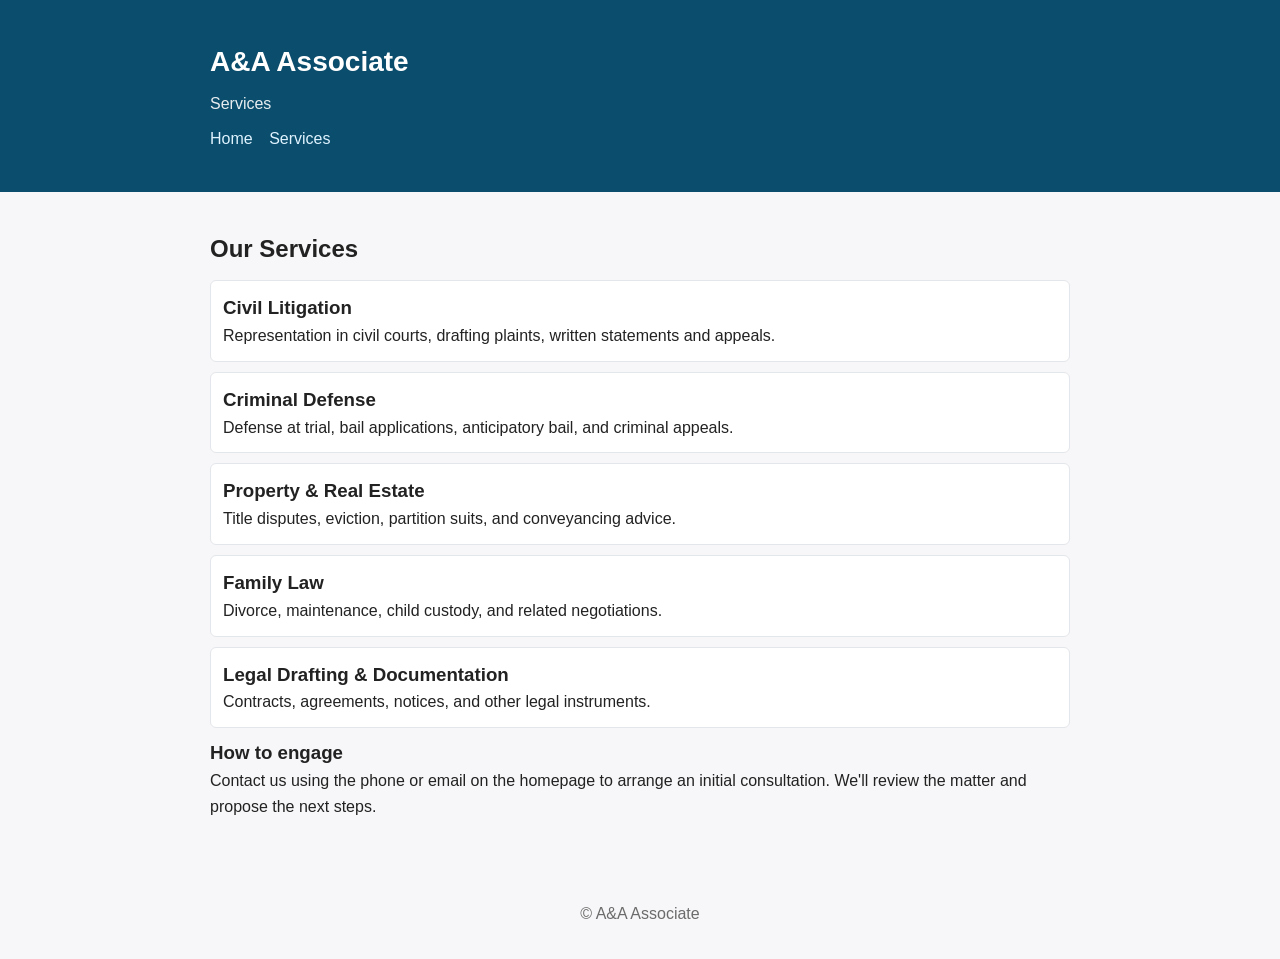
==== services.html @ 0ae59a44 "Initial commit: A&A Associate website" ====
<!doctype html>
<html lang="en">
<head>
  <meta charset="utf-8" />
  <meta name="viewport" content="width=device-width,initial-scale=1" />
  <title>Services — A&A Associate</title>
  <link rel="stylesheet" href="css/style.css">
</head>
<body>
  <header class="site-header">
    <div class="container">
      <h1>A&amp;A Associate</h1>
      <p class="tagline">Services</p>
      <nav>
        <a href="index.html">Home</a>
        <a href="services.html">Services</a>
      </nav>
    </div>
  </header>

  <main class="container">
    <section>
      <h2>Our Services</h2>
      <ul class="services-list">
        <li>
          <h3>Civil Litigation</h3>
          <p>Representation in civil courts, drafting plaints, written statements and appeals.</p>
        </li>
        <li>
          <h3>Criminal Defense</h3>
          <p>Defense at trial, bail applications, anticipatory bail, and criminal appeals.</p>
        </li>
        <li>
          <h3>Property &amp; Real Estate</h3>
          <p>Title disputes, eviction, partition suits, and conveyancing advice.</p>
        </li>
        <li>
          <h3>Family Law</h3>
          <p>Divorce, maintenance, child custody, and related negotiations.</p>
        </li>
        <li>
          <h3>Legal Drafting &amp; Documentation</h3>
          <p>Contracts, agreements, notices, and other legal instruments.</p>
        </li>
      </ul>

      <h3>How to engage</h3>
      <p>Contact us using the phone or email on the homepage to arrange an initial consultation. We'll review the matter and propose the next steps.</p>
    </section>
  </main>

  <footer class="site-footer">
    <div class="container">
      <p>&copy; A&amp;A Associate</p>
    </div>
  </footer>
</body>
</html>
---- css/style.css ----
*{box-sizing:border-box;margin:0;padding:0;font-family:Arial,Helvetica,sans-serif}
body{background:#f7f7f9;color:#222;line-height:1.6}
.container{max-width:900px;margin:0 auto;padding:20px}
.site-header{background:#0b4d6c;color:#fff;padding:20px 0}
.site-header h1{margin:0;font-size:28px}
.site-header .tagline{margin-top:6px;opacity:.9}
.site-header nav{margin-top:10px}
.site-header nav a{color:#dff3ff;margin-right:12px;text-decoration:none}
main h2{margin:18px 0 10px}
.services-list{list-style:none;margin-top:12px}
.services-list li{background:#fff;border:1px solid #e3e6ea;padding:12px;margin-bottom:10px;border-radius:6px}
.site-footer{margin-top:30px;padding:12px 0;text-align:center;color:#6b6b6b}
@media (max-width:600px){.container{padding:12px}.site-header h1{font-size:20px}}
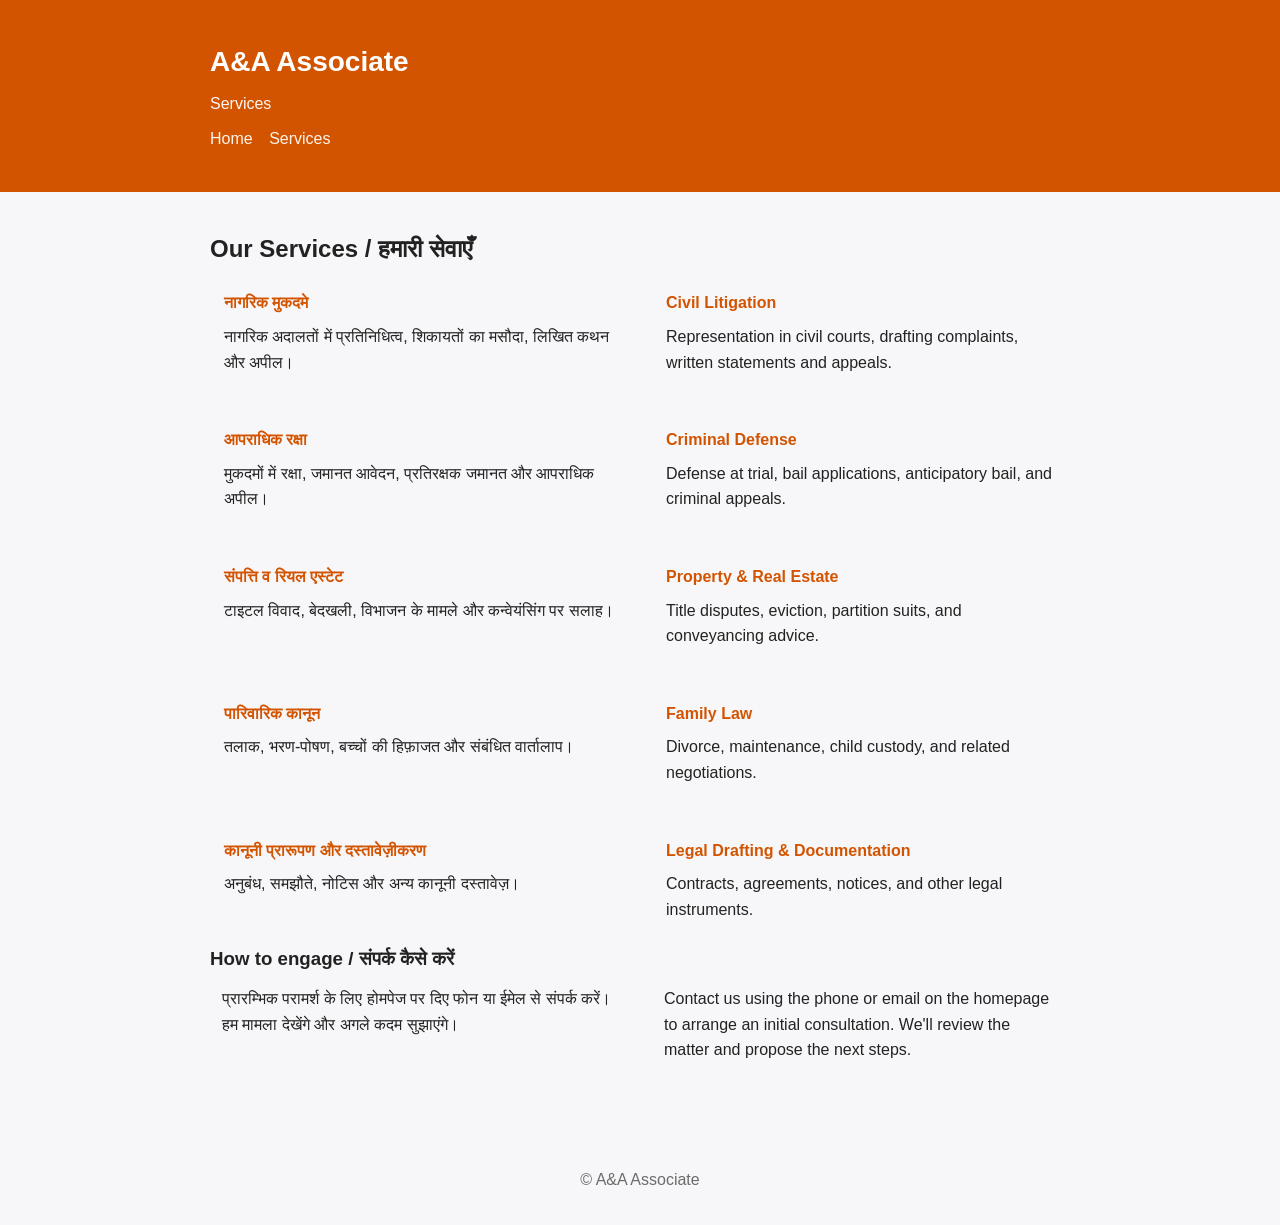
==== commit ce342756: "Initial commit for A&A Associate website" ====
--- a/services.html
+++ b/services.html
@@ -20,32 +20,33 @@
 
   <main class="container">
     <section>
-      <h2>Our Services</h2>
-      <ul class="services-list">
-        <li>
-          <h3>Civil Litigation</h3>
-          <p>Representation in civil courts, drafting plaints, written statements and appeals.</p>
-        </li>
-        <li>
-          <h3>Criminal Defense</h3>
-          <p>Defense at trial, bail applications, anticipatory bail, and criminal appeals.</p>
-        </li>
-        <li>
-          <h3>Property &amp; Real Estate</h3>
-          <p>Title disputes, eviction, partition suits, and conveyancing advice.</p>
-        </li>
-        <li>
-          <h3>Family Law</h3>
-          <p>Divorce, maintenance, child custody, and related negotiations.</p>
-        </li>
-        <li>
-          <h3>Legal Drafting &amp; Documentation</h3>
-          <p>Contracts, agreements, notices, and other legal instruments.</p>
-        </li>
-      </ul>
+      <h2>Our Services / हमारी सेवाएँ</h2>
+      <div class="bilingual-rows">
+        <div class="cell hi"><strong>नागरिक मुकदमे</strong><div>नागरिक अदालतों में प्रतिनिधित्व, शिकायतों का मसौदा, लिखित कथन और अपील।</div></div>
+        <div class="cell en"><strong>Civil Litigation</strong><div>Representation in civil courts, drafting complaints, written statements and appeals.</div></div>
 
-      <h3>How to engage</h3>
-      <p>Contact us using the phone or email on the homepage to arrange an initial consultation. We'll review the matter and propose the next steps.</p>
+        <div class="cell hi"><strong>आपराधिक रक्षा</strong><div>मुकदमों में रक्षा, जमानत आवेदन, प्रतिरक्षक जमानत और आपराधिक अपील।</div></div>
+        <div class="cell en"><strong>Criminal Defense</strong><div>Defense at trial, bail applications, anticipatory bail, and criminal appeals.</div></div>
+
+        <div class="cell hi"><strong>संपत्ति व रियल एस्टेट</strong><div>टाइटल विवाद, बेदखली, विभाजन के मामले और कन्‍वेयंसिंग पर सलाह।</div></div>
+        <div class="cell en"><strong>Property &amp; Real Estate</strong><div>Title disputes, eviction, partition suits, and conveyancing advice.</div></div>
+
+        <div class="cell hi"><strong>पारिवारिक कानून</strong><div>तलाक, भरण-पोषण, बच्चों की हिफ़ाजत और संबंधित वार्तालाप।</div></div>
+        <div class="cell en"><strong>Family Law</strong><div>Divorce, maintenance, child custody, and related negotiations.</div></div>
+
+        <div class="cell hi"><strong>कानूनी प्रारूपण और दस्तावेज़ीकरण</strong><div>अनुबंध, समझौते, नोटिस और अन्य कानूनी दस्तावेज़।</div></div>
+        <div class="cell en"><strong>Legal Drafting &amp; Documentation</strong><div>Contracts, agreements, notices, and other legal instruments.</div></div>
+      </div>
+
+      <h3>How to engage / संपर्क कैसे करें</h3>
+      <div class="bilingual">
+        <div class="col hi">
+          <p>प्रारम्भिक परामर्श के लिए होमपेज पर दिए फोन या ईमेल से संपर्क करें। हम मामला देखेंगे और अगले कदम सुझाएंगे।</p>
+        </div>
+        <div class="col en">
+          <p>Contact us using the phone or email on the homepage to arrange an initial consultation. We'll review the matter and propose the next steps.</p>
+        </div>
+      </div>
     </section>
   </main>
 
--- a/css/style.css
+++ b/css/style.css
@@ -1,13 +1,63 @@
 *{box-sizing:border-box;margin:0;padding:0;font-family:Arial,Helvetica,sans-serif}
 body{background:#f7f7f9;color:#222;line-height:1.6}
 .container{max-width:900px;margin:0 auto;padding:20px}
-.site-header{background:#0b4d6c;color:#fff;padding:20px 0}
+.site-header{background:#d35400;color:#fff;padding:20px 0}
 .site-header h1{margin:0;font-size:28px}
-.site-header .tagline{margin-top:6px;opacity:.9}
+.site-header .tagline{margin-top:6px;opacity:.95}
 .site-header nav{margin-top:10px}
-.site-header nav a{color:#dff3ff;margin-right:12px;text-decoration:none}
+.site-header nav a{color:#fff4ea;margin-right:12px;text-decoration:none}
+/* Header layout with icon */
+.header-inner{display:flex;align-items:center;gap:16px;justify-content:space-between}
+.brand{display:flex;align-items:center;gap:12px}
+.logo-icon{width:56px;height:56px}
+.logo-justice{width:72px;height:72px;border-radius:10px;padding:6px;background:#fff4ea;border:2px solid #ffd6b8}
+.main-nav a{color:#fff4ea;margin-right:12px;text-decoration:none}
+.nav-toggle{display:none;background:transparent;border:0;color:#fff;font-size:22px}
+
+/* Bilingual two-column layout */
+.bilingual{display:flex;gap:24px;align-items:flex-start;flex-wrap:wrap}
+.bilingual .col{flex:1;min-width:260px;padding:12px}
+.bilingual.stacked{flex-direction:column}
+.bilingual .col.en h2,.bilingual .col.hi h2{margin:0 0 8px;padding:0}
+.bilingual .col p,.bilingual .col ul,.bilingual-rows .cell > div{margin:0 0 10px}
+/* Ensure any leftover accordion panel content is visible */
+.panel{display:block;max-height:none;padding:0;border:0;background:transparent}
+/* hide leftover accordion buttons (content now visible) */
+.accordion{display:none}
+
+/* Bilingual rows grid: align English and Hindi cells side-by-side */
+.bilingual-rows{display:grid;grid-template-columns:1fr 1fr;gap:18px 24px;align-items:start}
+.bilingual-rows .cell{padding:12px 14px;background:rgba(255,255,255,0.02);border-radius:6px;display:flex;flex-direction:column;justify-content:flex-start}
+.bilingual-rows .cell strong{display:block;color:#d35400;margin-bottom:8px}
+.bilingual-rows .cell.hi{direction:ltr;text-align:left}
+
+/* Copy button */
+.copy-btn{margin-left:8px;padding:4px 8px;border-radius:4px;border:1px solid rgba(0,0,0,0.08);background:#fff;cursor:pointer}
+
+/* About section grid */
+.about-grid{display:flex;gap:18px;align-items:center}
+.about-text{flex:1}
+.about-image img{width:220px;max-width:45vw;border-radius:8px}
+
+/* Shortcut buttons */
+.contact-shortcuts{margin-top:10px}
+.shortcut-btn{display:inline-block;margin-right:10px;padding:8px 12px;background:#fff;color:#d35400;border-radius:6px;text-decoration:none;border:1px solid #ffd6b8}
+.contact-shortcuts small{display:block;margin-top:8px;color:#666}
+
+/* services list accents */
+.services-list li{background:#fff;border:1px solid #ffd6b8;padding:12px;margin-bottom:10px;border-radius:6px}
+.services-list li h3{color:#d35400}
+
+/* generic bullet list styling */
+.bullet-list{list-style:disc inside;margin:8px 0;padding-left:18px;color:#222}
+.bullet-list li{margin:6px 0}
+
 main h2{margin:18px 0 10px}
 .services-list{list-style:none;margin-top:12px}
 .services-list li{background:#fff;border:1px solid #e3e6ea;padding:12px;margin-bottom:10px;border-radius:6px}
 .site-footer{margin-top:30px;padding:12px 0;text-align:center;color:#6b6b6b}
-@media (max-width:600px){.container{padding:12px}.site-header h1{font-size:20px}}+@media (max-width:600px){.container{padding:12px}.site-header h1{font-size:20px}}
+@media (max-width:760px){
+	.main-nav{display:none}
+	.nav-toggle{display:block}
+}
